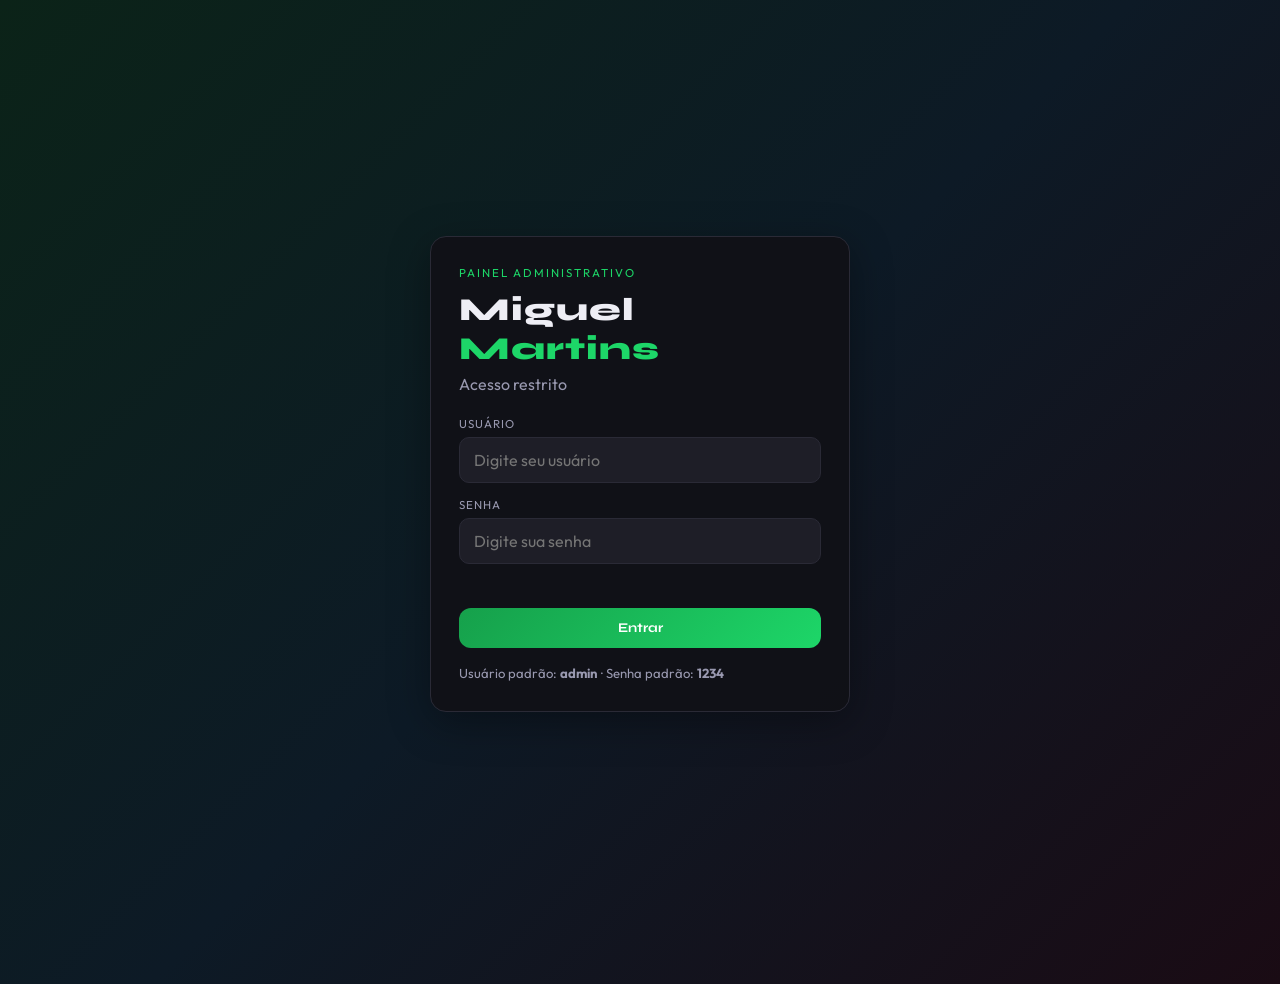
==== admin.html @ 531ca782 "01" ====
<!DOCTYPE html>
<html lang="pt-BR">
<head>
  <meta charset="UTF-8">
  <meta name="viewport" content="width=device-width, initial-scale=1.0">
  <title>Painel Admin | Miguel Martins</title>
  <link href="https://fonts.googleapis.com/css2?family=Syne:wght@400;600;700;800&family=Outfit:wght@300;400;500;600;700&display=swap" rel="stylesheet">
  <link rel="stylesheet" href="admin.css">
</head>
<body class="admin-body">
  <header class="admin-header">
    <div>
      <div class="eyebrow">Painel administrativo</div>
      <h1 class="admin-title">Miguel <span>Martins</span></h1>
    </div>
    <button id="logout-btn" class="btn-admin btn-danger">Sair</button>
  </header>

  <main class="admin-wrap">
    <section class="admin-card">
      <h2>Atalhos</h2>
      <div class="admin-grid">
        <a class="admin-link" href="index.html">Abrir orçamento</a>
        <a class="admin-link" href="historico.html">Abrir histórico</a>
      </div>
    </section>

    <section class="admin-card">
      <h2>Alterar login</h2>
      <div class="fg">
        <label class="lbl">Novo usuário</label>
        <input type="text" id="new-user" placeholder="Novo usuário">
      </div>
      <div class="fg">
        <label class="lbl">Nova senha</label>
        <input type="password" id="new-pass" placeholder="Nova senha">
      </div>
      <button id="save-login" class="btn-admin btn-main">Salvar novo login</button>
      <p id="save-msg" class="login-msg ok"></p>
    </section>

    <section class="admin-card">
      <h2>Resumo</h2>
      <div id="stats" class="stats-box"></div>
    </section>
  </main>

  <script src="admin.js"></script>
</body>
</html>
---- admin.css ----
:root{
  --g1:#16a04b;--g2:#0e7a38;--g3:#1dd668;
  --r1:#9b1c35;--r3:#ff4466;
  --bg:#0b0b0f;--bg2:#111116;--bg3:#18181f;--bg4:#1e1e27;
  --brd:#2a2a36;
  --tx:#eeeef5;--tx2:#9999b0;
  --rad:16px;
}
*{box-sizing:border-box;margin:0;padding:0}
body{
  font-family:'Outfit',sans-serif;
  background:linear-gradient(135deg,#0b2318 0%,#0d1a26 50%,#1a0b14 100%);
  color:var(--tx);
  min-height:100vh;
}
.admin-body{padding:24px 14px 60px}
.login-wrap{
  min-height:100vh;
  display:grid;
  place-items:center;
}
.login-card,.admin-card{
  background:rgba(17,17,22,.92);
  border:1px solid var(--brd);
  border-radius:var(--rad);
  box-shadow:0 10px 40px rgba(0,0,0,.35);
}
.login-card{
  width:min(420px,100%);
  padding:28px;
}
.eyebrow{
  font-size:.72rem;
  text-transform:uppercase;
  letter-spacing:2px;
  color:var(--g3);
  margin-bottom:10px;
}
.login-title,.admin-title{
  font-family:'Syne',sans-serif;
  font-weight:800;
  letter-spacing:1px;
}
.login-title{
  font-size:2rem;
}
.admin-title{
  font-size:1.8rem;
}
.login-title span,.admin-title span{
  color:var(--g3);
}
.login-sub{
  margin-top:6px;
  color:var(--tx2);
}
.login-form{
  margin-top:22px;
}
.fg{margin-bottom:14px}
.lbl{
  display:block;
  font-size:.72rem;
  text-transform:uppercase;
  letter-spacing:1px;
  color:var(--tx2);
  margin-bottom:6px;
}
input{
  width:100%;
  padding:12px 14px;
  border-radius:10px;
  border:1.5px solid var(--brd);
  background:var(--bg4);
  color:var(--tx);
  font:inherit;
}
input:focus{
  outline:none;
  border-color:var(--g1);
}
.btn-admin{
  border:none;
  border-radius:12px;
  padding:12px 16px;
  cursor:pointer;
  font-family:'Syne',sans-serif;
  font-weight:700;
}
.btn-main{
  width:100%;
  background:linear-gradient(135deg,var(--g1),var(--g3));
  color:#fff;
}
.btn-danger{
  background:rgba(155,28,53,.18);
  color:var(--r3);
  border:1px solid rgba(255,68,102,.2);
}
.login-msg{
  min-height:20px;
  color:var(--r3);
  font-size:.85rem;
  margin-bottom:10px;
}
.login-msg.ok{
  color:var(--g3);
}
.login-hint{
  margin-top:16px;
  color:var(--tx2);
  font-size:.82rem;
  line-height:1.5;
}
.admin-header{
  max-width:980px;
  margin:0 auto 20px;
  display:flex;
  justify-content:space-between;
  align-items:center;
  gap:12px;
}
.admin-wrap{
  max-width:980px;
  margin:0 auto;
  display:grid;
  gap:16px;
}
.admin-card{
  padding:20px;
}
.admin-card h2{
  font-family:'Syne',sans-serif;
  margin-bottom:16px;
  font-size:1.1rem;
}
.admin-grid{
  display:grid;
  grid-template-columns:repeat(auto-fit,minmax(220px,1fr));
  gap:12px;
}
.admin-link{
  display:flex;
  align-items:center;
  justify-content:center;
  min-height:56px;
  text-decoration:none;
  color:var(--tx);
  border:1px solid var(--brd);
  border-radius:12px;
  background:var(--bg4);
  font-weight:600;
}
.stats-box{
  display:grid;
  gap:12px;
}
.stat-line{
  display:flex;
  justify-content:space-between;
  gap:10px;
  padding:12px 0;
  border-bottom:1px solid var(--brd);
}
.stat-line:last-child{
  border-bottom:none;
}
@media(max-width:640px){
  .admin-header{
    flex-direction:column;
    align-items:stretch;
  }
}
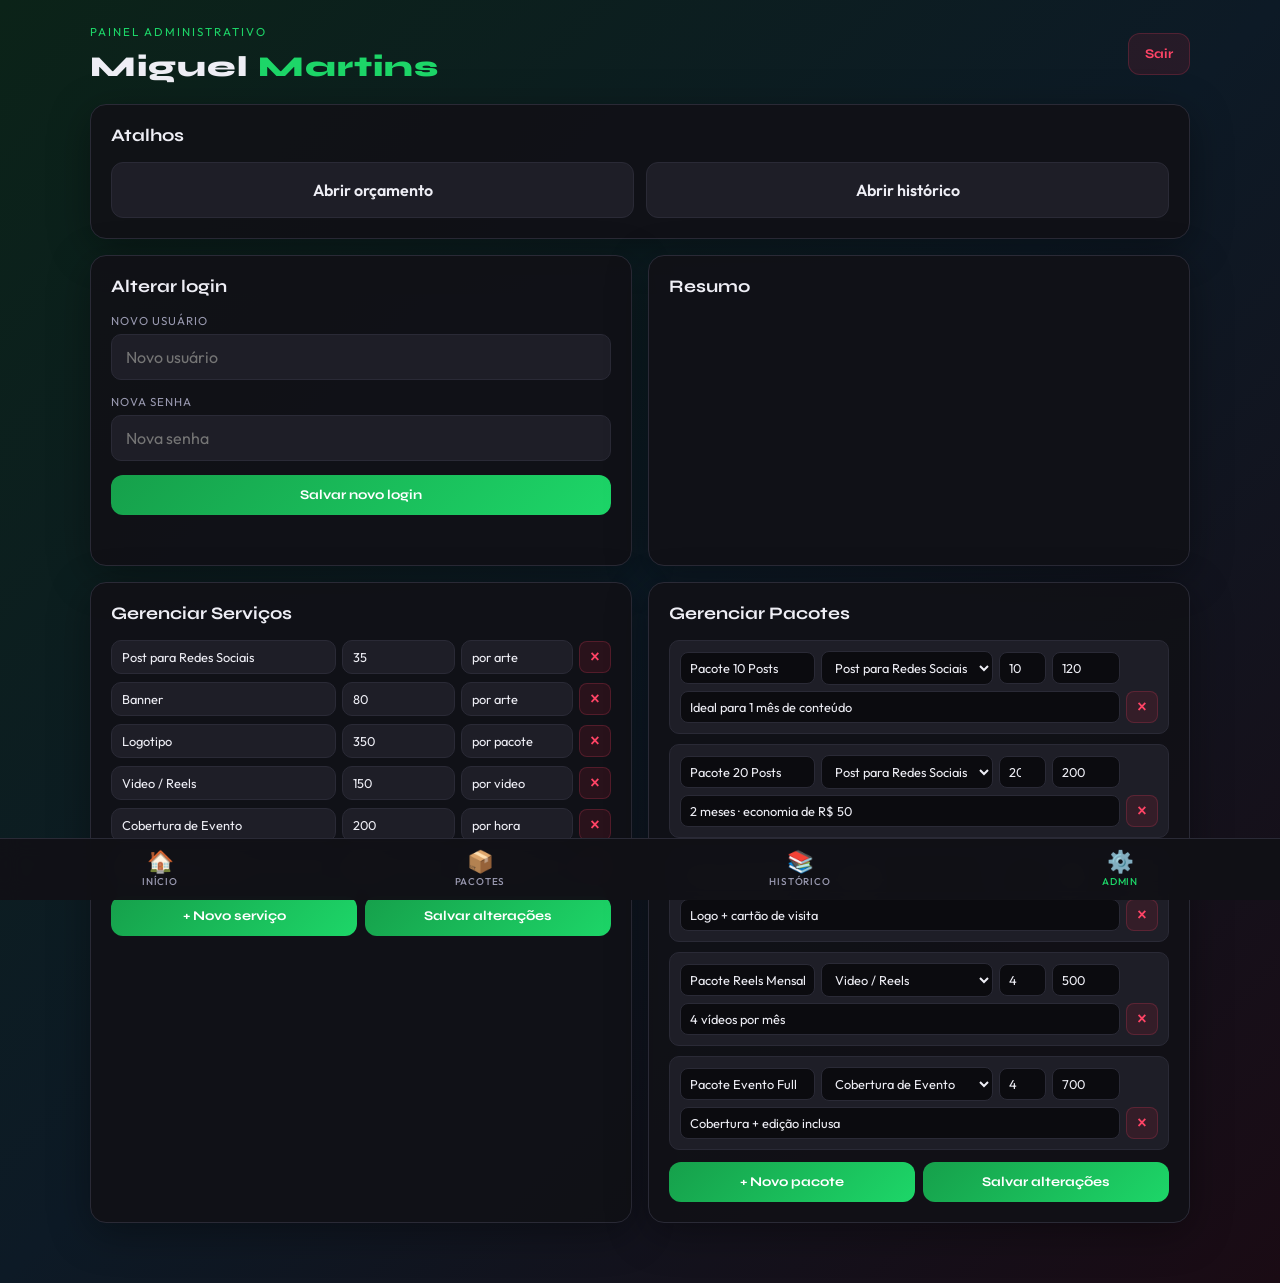
==== commit 77b48e3c: "AJUSTE 01" ====
--- a/admin.html
+++ b/admin.html
@@ -43,8 +43,52 @@
       <h2>Resumo</h2>
       <div id="stats" class="stats-box"></div>
     </section>
+
+    <section class="admin-card">
+      <h2>Gerenciar Serviços</h2>
+      <div id="admin-servicos-lista" style="display:grid;gap:8px;margin-bottom:12px"></div>
+      <div style="display:grid;grid-template-columns:1fr 1fr;gap:8px">
+        <button class="btn-admin btn-main" onclick="novoServico()">+ Novo serviço</button>
+        <button class="btn-admin btn-main" onclick="salvarAdminServicos()">Salvar alterações</button>
+      </div>
+      <p id="srv-msg" class="login-msg ok" style="margin-top:8px"></p>
+    </section>
+
+    <section class="admin-card">
+      <h2>Gerenciar Pacotes</h2>
+      <div id="admin-pacotes-lista" style="display:grid;gap:10px;margin-bottom:12px"></div>
+      <div style="display:grid;grid-template-columns:1fr 1fr;gap:8px">
+        <button class="btn-admin btn-main" onclick="novoPacote()">+ Novo pacote</button>
+        <button class="btn-admin btn-main" onclick="salvarAdminPacotes()">Salvar alterações</button>
+      </div>
+    </section>
   </main>
 
+  <script src="app.js"></script>
   <script src="admin.js"></script>
+  
+
+
+
+
+
+<nav class="bottom-nav">
+  <a class="bn-item " href="index.html">
+    <span class="bn-icon">🏠</span>
+    <span class="bn-lbl">Início</span>
+  </a>
+  <a class="bn-item " href="pacotes.html">
+    <span class="bn-icon">📦</span>
+    <span class="bn-lbl">Pacotes</span>
+  </a>
+  <a class="bn-item " href="historico.html">
+    <span class="bn-icon">📚</span>
+    <span class="bn-lbl">Histórico</span>
+  </a>
+  <a class="bn-item ativo" href="admin.html">
+    <span class="bn-icon">⚙️</span>
+    <span class="bn-lbl">Admin</span>
+  </a>
+</nav>
 </body>
-</html>
+</html>
--- a/admin.css
+++ b/admin.css
@@ -113,7 +113,7 @@
   line-height:1.5;
 }
 .admin-header{
-  max-width:980px;
+  max-width:1100px;
   margin:0 auto 20px;
   display:flex;
   justify-content:space-between;
@@ -121,10 +121,18 @@
   gap:12px;
 }
 .admin-wrap{
-  max-width:980px;
+  max-width:1100px;
   margin:0 auto;
   display:grid;
   gap:16px;
+}
+@media(min-width:760px){
+  .admin-wrap{
+    grid-template-columns:1fr 1fr;
+  }
+  .admin-wrap > .admin-card:first-child{
+    grid-column:1/-1;
+  }
 }
 .admin-card{
   padding:20px;
@@ -171,3 +179,106 @@
     align-items:stretch;
   }
 }
+/* ======= MENU INFERIOR ======= */
+.bottom-nav {
+  position: fixed;
+  bottom: 0; left: 0; right: 0;
+  height: 62px;
+  background: rgba(17,17,22,.97);
+  border-top: 1px solid var(--brd);
+  display: flex;
+  align-items: stretch;
+  z-index: 999;
+  backdrop-filter: blur(10px);
+  -webkit-backdrop-filter: blur(10px);
+}
+
+.bn-item {
+  flex: 1;
+  display: flex;
+  flex-direction: column;
+  align-items: center;
+  justify-content: center;
+  gap: 3px;
+  text-decoration: none;
+  color: var(--tx2);
+  transition: color .18s;
+}
+
+.bn-item:hover,
+.bn-item.ativo {
+  color: var(--g3);
+}
+
+.bn-icon { font-size: 1.35rem; line-height: 1; }
+
+.bn-lbl {
+  font-family: 'Outfit', sans-serif;
+  font-size: .62rem;
+  letter-spacing: .8px;
+  text-transform: uppercase;
+  font-weight: 500;
+}
+/* ── Admin serviços ── */
+.srv-admin-row {
+  display: grid;
+  grid-template-columns: 2fr 1fr 1fr auto;
+  gap: 6px;
+  align-items: center;
+}
+.srv-admin-row input {
+  padding: 8px 10px;
+  font-size: .8rem;
+}
+.srv-admin-del {
+  background: rgba(155,28,53,.18);
+  color: var(--r3);
+  border: 1px solid rgba(255,68,102,.2);
+  border-radius: 8px;
+  width: 32px;
+  height: 32px;
+  cursor: pointer;
+  font-size: 1rem;
+  font-weight: bold;
+}
+.srv-admin-del:hover { background: rgba(155,28,53,.4); }
+
+/* ── Admin pacotes ── */
+.pacote-admin-row {
+  display: grid;
+  grid-template-columns: 2fr 1.5fr 0.7fr 1fr auto;
+  gap: 6px;
+  align-items: center;
+  background: var(--bg4);
+  padding: 10px;
+  border-radius: 10px;
+  border: 1px solid var(--brd);
+}
+.pacote-admin-row input,
+.pacote-admin-row select {
+  padding: 7px 9px;
+  font-size: .8rem;
+  border-radius: 8px;
+  border: 1.5px solid var(--brd);
+  background: var(--bg);
+  color: var(--tx);
+  font-family: 'Outfit', sans-serif;
+}
+.pacote-admin-row input:focus,
+.pacote-admin-row select:focus { outline: none; border-color: var(--g1); }
+.pac-desc { grid-column: 1 / -2; }
+
+/* ── Botões dup/editar no histórico ── */
+.btn-dup, .btn-edit {
+  padding: 5px 10px;
+  font-size: .75rem;
+  font-weight: 600;
+  border-radius: 7px;
+  cursor: pointer;
+  border: 1px solid;
+  transition: all .15s;
+}
+.btn-dup { background: rgba(26,74,122,.18); border-color: rgba(80,150,255,.3); color: #6aaeff; }
+.btn-dup:hover { background: rgba(26,74,122,.35); }
+.btn-edit { background: rgba(255,180,0,.1); border-color: rgba(255,180,0,.3); color: #ffb400; }
+.btn-edit:hover { background: rgba(255,180,0,.22); }
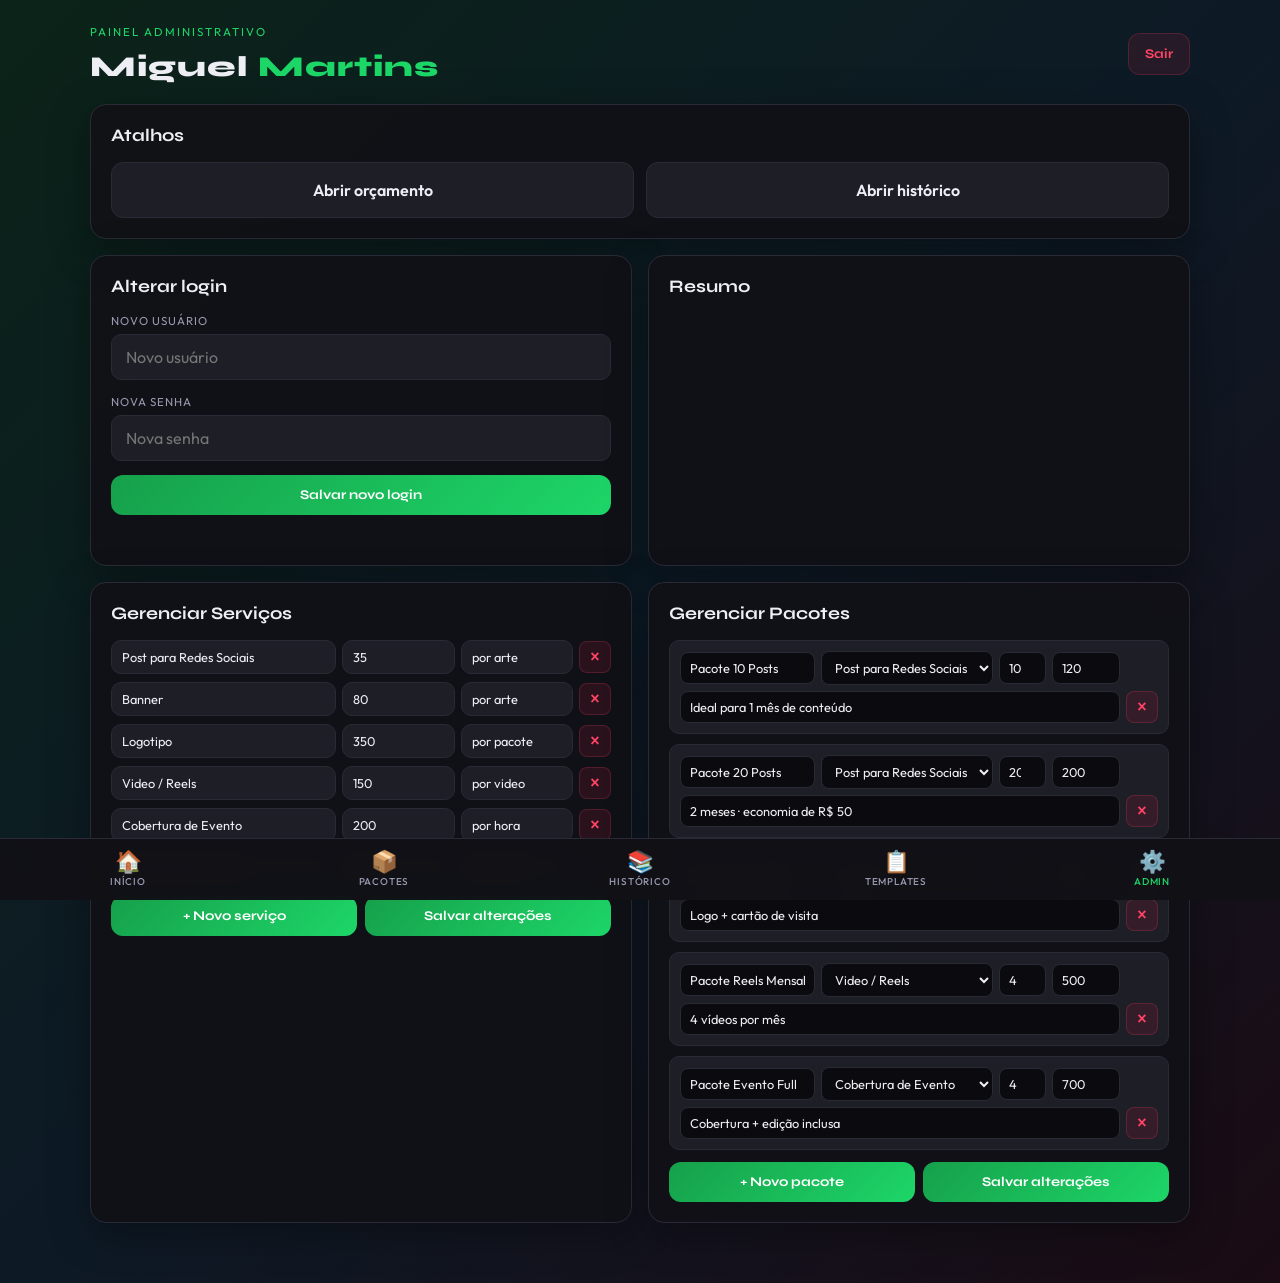
==== commit af8f1970: "00" ====
--- a/admin.html
+++ b/admin.html
@@ -85,6 +85,10 @@
     <span class="bn-icon">📚</span>
     <span class="bn-lbl">Histórico</span>
   </a>
+    <a class="bn-item" href="templates.html">
+    <span class="bn-icon">📋</span>
+    <span class="bn-lbl">Templates</span>
+  </a>
   <a class="bn-item ativo" href="admin.html">
     <span class="bn-icon">⚙️</span>
     <span class="bn-lbl">Admin</span>
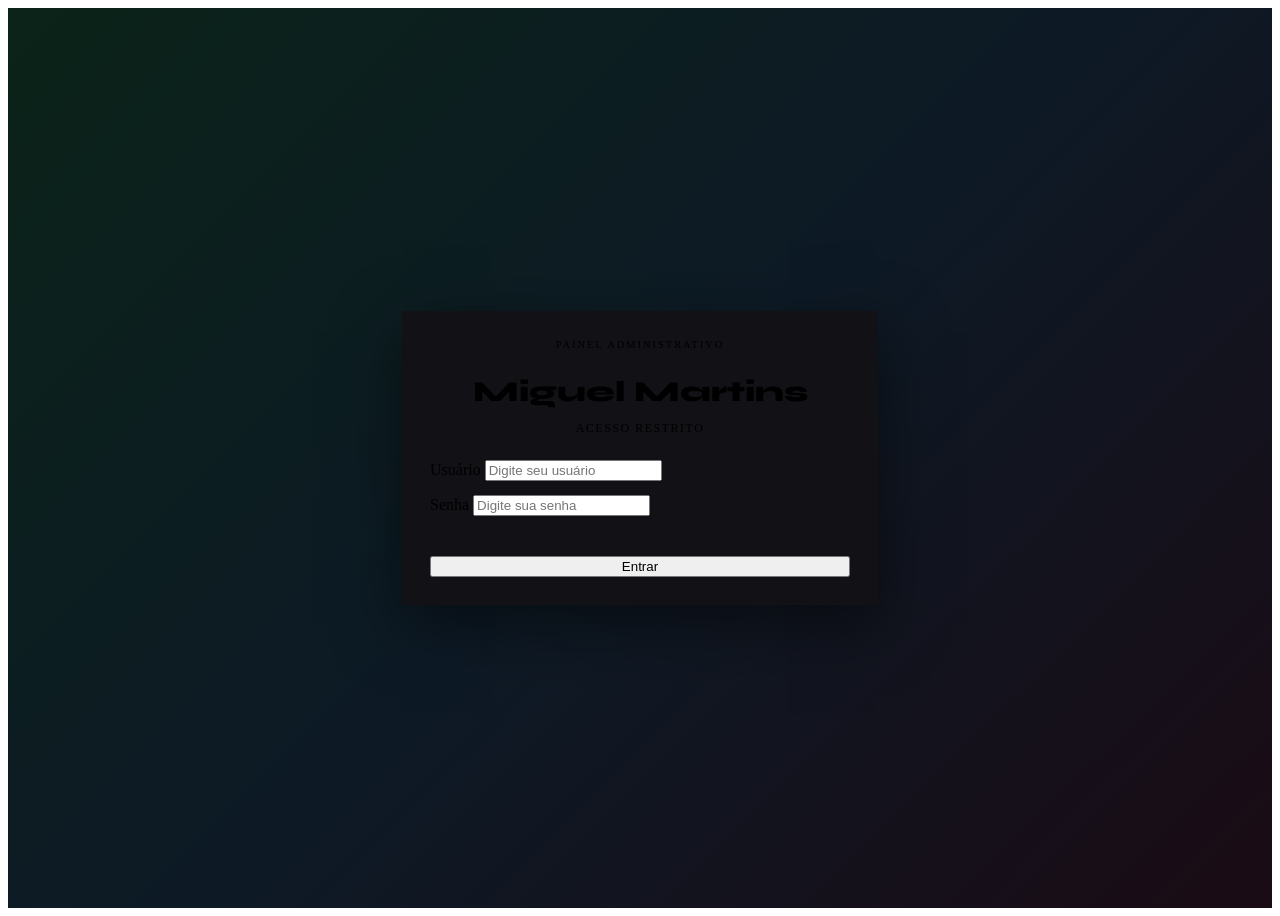
==== commit 8ff3fc86: "00" ====
--- a/admin.html
+++ b/admin.html
@@ -3,96 +3,510 @@
 <head>
   <meta charset="UTF-8">
   <meta name="viewport" content="width=device-width, initial-scale=1.0">
-  <title>Painel Admin | Miguel Martins</title>
+  <link rel="manifest" href="manifest.json">
+  <meta name="theme-color" content="#0b0b0f">
+  <title>Painel | Miguel Martins</title>
   <link href="https://fonts.googleapis.com/css2?family=Syne:wght@400;600;700;800&family=Outfit:wght@300;400;500;600;700&display=swap" rel="stylesheet">
   <link rel="stylesheet" href="admin.css">
+  <script src="config.js"></script>
+  <script>if (!sessaoValida()) { window.location.href = "login.html"; }</script>
 </head>
-<body class="admin-body">
-  <header class="admin-header">
-    <div>
-      <div class="eyebrow">Painel administrativo</div>
-      <h1 class="admin-title">Miguel <span>Martins</span></h1>
-    </div>
-    <button id="logout-btn" class="btn-admin btn-danger">Sair</button>
-  </header>
-
-  <main class="admin-wrap">
-    <section class="admin-card">
-      <h2>Atalhos</h2>
-      <div class="admin-grid">
-        <a class="admin-link" href="index.html">Abrir orçamento</a>
-        <a class="admin-link" href="historico.html">Abrir histórico</a>
-      </div>
-    </section>
-
-    <section class="admin-card">
-      <h2>Alterar login</h2>
+<body>
+
+<!-- ── COVER ── -->
+<div class="profile-cover">
+  <div class="cover-pattern"></div>
+  <button class="cover-logout" id="logout-btn">Sair →</button>
+</div>
+
+<!-- ── AVATAR + NOME ── -->
+<div class="avatar-zone">
+  <div class="avatar-ring" onclick="trocarAvatarAdmin()" title="Clique para trocar foto">
+    <div class="avatar-inner" id="admin-avatar-inner">
+      <span class="avatar-initials" id="admin-initials">MM</span>
+    </div>
+    <div class="avatar-edit-btn">✎</div>
+  </div>
+  <div class="profile-name-row">
+    <div class="profile-name" id="admin-profile-name">Miguel <em>Martins</em></div>
+    <div class="profile-handle" id="admin-profile-handle">Designer · Videomaker</div>
+    <span class="profile-badge" id="admin-profile-badge">Pessoa Física</span>
+  </div>
+</div>
+
+<!-- ── STATS ── -->
+<div class="stats-strip">
+  <div class="stat-col" onclick="window.location.href='historico.html'">
+    <div class="stat-val" id="stat-total">0</div>
+    <div class="stat-lbl">Propostas</div>
+  </div>
+  <div class="stat-col" onclick="window.location.href='historico.html'">
+    <div class="stat-val" id="stat-receita">R$0</div>
+    <div class="stat-lbl">Gerado</div>
+  </div>
+  <div class="stat-col" onclick="window.location.href='historico.html'">
+    <div class="stat-val" id="stat-taxa">—</div>
+    <div class="stat-lbl">Fechamento</div>
+  </div>
+  <div class="stat-col" onclick="window.location.href='historico.html'">
+    <div class="stat-val" id="stat-ticket">R$0</div>
+    <div class="stat-lbl">Ticket médio</div>
+  </div>
+</div>
+
+<!-- ── ABAS ── -->
+<div class="profile-tabs">
+  <button class="tab-btn ativo" data-tab="perfil"><span class="tab-ico">👤</span> Perfil</button>
+  <button class="tab-btn" data-tab="servicos"><span class="tab-ico">🛠</span> Serviços</button>
+  <button class="tab-btn" data-tab="pacotes"><span class="tab-ico">📦</span> Pacotes</button>
+  <button class="tab-btn" data-tab="conta"><span class="tab-ico">⚙️</span> Conta</button>
+</div>
+
+<!-- ═══════════════════════════════════════════ -->
+<!-- ABA: PERFIL                                -->
+<!-- ═══════════════════════════════════════════ -->
+<div class="tab-panel ativo" id="tab-perfil">
+
+  <!-- Seletor de perfis estilo Stories -->
+  <div class="pcard">
+    <div class="pcard-head">👥 Meus perfis</div>
+    <div class="pcard-body">
+      <div class="perfis-mini" id="perfis-mini-lista"></div>
+    </div>
+  </div>
+
+  <!-- Form de edição do perfil ativo -->
+  <div class="pcard" id="perfil-form-card">
+    <div class="pcard-head">
+      <span>✏️ Editando: <span id="perfil-form-titulo">—</span></span>
+    </div>
+    <div class="pcard-body" id="perfil-form">
+      <input type="hidden" id="pf-id">
+
+      <!-- Tipo PF / PJ -->
+      <div class="fg">
+        <label class="lbl">Tipo de cadastro</label>
+        <div class="tipo-toggle">
+          <label><input type="radio" name="pf-tipo-radio" value="pf" checked><span>Pessoa Física</span></label>
+          <label><input type="radio" name="pf-tipo-radio" value="pj"><span>Pessoa Jurídica</span></label>
+        </div>
+        <input type="hidden" id="pf-tipo" value="pf">
+      </div>
+
+      <!-- Nome PF -->
+      <div id="campo-pf">
+        <div class="fg">
+          <label class="lbl">Nome completo</label>
+          <input type="text" id="pf-nome" placeholder="Seu nome">
+        </div>
+      </div>
+      <!-- Nome PJ -->
+      <div id="campo-pj" style="display:none">
+        <div class="fg">
+          <label class="lbl">Nome da empresa</label>
+          <input type="text" id="pf-nome-empresa" placeholder="Razão social ou fantasia">
+        </div>
+      </div>
+
+      <!-- Documento PF -->
+      <div id="campo-documento">
+        <div class="fg">
+          <label class="lbl">CPF</label>
+          <input type="text" id="pf-cpf" placeholder="000.000.000-00">
+        </div>
+      </div>
+      <!-- Documento PJ -->
+      <div id="campo-pj-doc" style="display:none">
+        <div class="fg">
+          <label class="lbl">CNPJ</label>
+          <input type="text" id="pf-cnpj" placeholder="00.000.000/0001-00">
+        </div>
+      </div>
+
+      <!-- Contato -->
+      <div class="secao-sep">Contato</div>
+      <div class="g2">
+        <div class="fg">
+          <label class="lbl">WhatsApp</label>
+          <input type="tel" id="pf-whatsapp" placeholder="(63) 99999-9999">
+        </div>
+        <div class="fg">
+          <label class="lbl">Telefone</label>
+          <input type="tel" id="pf-telefone" placeholder="(63) 3333-3333">
+        </div>
+      </div>
+      <div class="fg">
+        <label class="lbl">E-mail</label>
+        <input type="email" id="pf-email" placeholder="seuemail@email.com">
+      </div>
+      <div class="fg">
+        <label class="lbl">Endereço (opcional)</label>
+        <input type="text" id="pf-endereco" placeholder="Cidade - Estado">
+      </div>
+
+      <!-- PIX -->
+      <div class="secao-sep">Chave PIX</div>
+      <div class="g2">
+        <div class="fg">
+          <label class="lbl">Tipo</label>
+          <select id="pf-pix-tipo">
+            <option value="cpf">CPF</option>
+            <option value="cnpj">CNPJ</option>
+            <option value="email">E-mail</option>
+            <option value="telefone">Telefone</option>
+            <option value="aleatoria">Aleatória</option>
+          </select>
+        </div>
+        <div class="fg">
+          <label class="lbl">Chave</label>
+          <input type="text" id="pf-pix-chave" placeholder="sua@chave.pix">
+        </div>
+      </div>
+
+      <!-- Logo & Assinatura -->
+      <div class="secao-sep">Logo &amp; Assinatura</div>
+      <div class="g2">
+        <div class="fg">
+          <label class="lbl">Logo</label>
+          <div class="img-area" id="logo-preview"><span class="img-placeholder">Nenhuma imagem</span></div>
+          <div class="img-btns">
+            <button class="btn-img" onclick="uploadImagem('logo','logo-preview','Logo')">Carregar</button>
+          </div>
+        </div>
+        <div class="fg">
+          <label class="lbl">Assinatura</label>
+          <div class="img-area" id="assinatura-preview"><span class="img-placeholder">Nenhuma imagem</span></div>
+          <div class="img-btns">
+            <button class="btn-img" onclick="uploadImagem('assinatura','assinatura-preview','Assinatura')">Carregar</button>
+            <button class="btn-img" onclick="abrirCanvasAssinatura()">Desenhar</button>
+          </div>
+        </div>
+      </div>
+
+      <!-- Cor do perfil -->
+      <div class="fg">
+        <label class="lbl">Cor de identificação</label>
+        <input type="color" id="pf-cor" value="#16a04b" style="width:60px;height:36px;padding:3px 6px">
+      </div>
+
+      <!-- Visibilidade no PDF — usando toggle CSS-only -->
+      <div class="secao-sep">O que aparece no PDF</div>
+      <div>
+        <div class="toggle-row">
+          <span class="toggle-label">Mostrar CPF / CNPJ</span>
+          <label class="toggle-switch">
+            <input type="checkbox" id="pf-vis-doc" checked>
+            <span class="toggle-track"></span>
+            <span class="toggle-thumb"></span>
+          </label>
+        </div>
+        <div class="toggle-row">
+          <span class="toggle-label">Mostrar chave PIX</span>
+          <label class="toggle-switch">
+            <input type="checkbox" id="pf-vis-pix" checked>
+            <span class="toggle-track"></span>
+            <span class="toggle-thumb"></span>
+          </label>
+        </div>
+        <div class="toggle-row">
+          <span class="toggle-label">Mostrar e-mail</span>
+          <label class="toggle-switch">
+            <input type="checkbox" id="pf-vis-email" checked>
+            <span class="toggle-track"></span>
+            <span class="toggle-thumb"></span>
+          </label>
+        </div>
+        <div class="toggle-row">
+          <span class="toggle-label">Mostrar telefone</span>
+          <label class="toggle-switch">
+            <input type="checkbox" id="pf-vis-tel" checked>
+            <span class="toggle-track"></span>
+            <span class="toggle-thumb"></span>
+          </label>
+        </div>
+        <div class="toggle-row">
+          <span class="toggle-label">Mostrar endereço</span>
+          <label class="toggle-switch">
+            <input type="checkbox" id="pf-vis-end">
+            <span class="toggle-track"></span>
+            <span class="toggle-thumb"></span>
+          </label>
+        </div>
+      </div>
+
+      <div style="margin-top:16px">
+        <button class="btn-main" onclick="salvarFormPerfil()">💾 Salvar perfil</button>
+        <button class="btn-danger-soft" id="btn-apagar-perfil">Apagar este perfil</button>
+      </div>
+    </div>
+  </div>
+
+</div><!-- /tab-perfil -->
+
+<!-- ═══════════════════════════════════════════ -->
+<!-- ABA: SERVIÇOS                              -->
+<!-- ═══════════════════════════════════════════ -->
+<div class="tab-panel" id="tab-servicos">
+  <div class="pcard">
+    <div class="pcard-head">🛠 Catálogo de serviços</div>
+    <div class="pcard-body">
+      <div id="admin-servicos-lista"></div>
+      <div class="admin-row-actions">
+        <button class="btn-admin-action" onclick="novoServico()">+ Novo serviço</button>
+        <button class="btn-admin-action primary" onclick="salvarAdminServicos()">✓ Salvar</button>
+      </div>
+      <p id="srv-msg" class="status-msg ok"></p>
+    </div>
+  </div>
+</div>
+
+<!-- ═══════════════════════════════════════════ -->
+<!-- ABA: PACOTES                               -->
+<!-- ═══════════════════════════════════════════ -->
+<div class="tab-panel" id="tab-pacotes">
+  <div class="pcard">
+    <div class="pcard-head">📦 Pacotes inteligentes</div>
+    <div class="pcard-body">
+      <div id="admin-pacotes-lista"></div>
+      <div class="admin-row-actions">
+        <button class="btn-admin-action" onclick="novoPacote()">+ Novo pacote</button>
+        <button class="btn-admin-action primary" onclick="salvarAdminPacotes()">✓ Salvar</button>
+      </div>
+    </div>
+  </div>
+</div>
+
+<!-- ═══════════════════════════════════════════ -->
+<!-- ABA: CONTA                                 -->
+<!-- ═══════════════════════════════════════════ -->
+<div class="tab-panel" id="tab-conta">
+
+  <!-- Atalhos -->
+  <div class="pcard">
+    <div class="pcard-head">⚡ Atalhos rápidos</div>
+    <div class="pcard-body">
+      <div class="quick-links">
+        <a class="quick-link" href="index.html"><span class="ql-ico">📝</span>Novo orçamento</a>
+        <a class="quick-link" href="historico.html"><span class="ql-ico">📚</span>Histórico</a>
+        <a class="quick-link" href="pacotes.html"><span class="ql-ico">📦</span>Ver pacotes</a>
+        <a class="quick-link" href="templates.html"><span class="ql-ico">📋</span>Templates</a>
+      </div>
+    </div>
+  </div>
+
+  <!-- Backup / Restauração -->
+  <div class="pcard">
+    <div class="pcard-head">💾 Backup &amp; Restauração</div>
+    <div class="pcard-body">
+      <p style="font-size:.8rem;color:var(--tx3);margin-bottom:12px;line-height:1.5">
+        Exporte um arquivo JSON com todos os seus dados (perfis, histórico, serviços, pacotes).
+        Guarde em local seguro para restaurar em outro dispositivo.
+      </p>
+      <div class="data-actions">
+        <button class="btn-data" onclick="exportarBackup()">📤 Exportar backup</button>
+        <button class="btn-data" onclick="importarBackup()">📥 Importar backup</button>
+      </div>
+
+      <!-- Storage bar -->
+      <div class="storage-bar-wrap">
+        <div class="storage-bar-label">
+          <span id="storage-used">Calculando...</span>
+          <span id="storage-pct">—</span>
+        </div>
+        <div class="storage-bar-track">
+          <div class="storage-bar-fill" id="storage-fill" style="width:0%"></div>
+        </div>
+      </div>
+
+      <div class="data-actions" style="margin-top:8px">
+        <button class="btn-data danger" onclick="limparHistoricoAdmin()">🗑 Limpar histórico</button>
+      </div>
+    </div>
+  </div>
+
+  <!-- Alterar login -->
+  <div class="pcard">
+    <div class="pcard-head">🔐 Alterar acesso</div>
+    <div class="pcard-body">
       <div class="fg">
         <label class="lbl">Novo usuário</label>
-        <input type="text" id="new-user" placeholder="Novo usuário">
+        <input type="text" id="new-user" placeholder="Novo usuário" autocomplete="off">
       </div>
       <div class="fg">
         <label class="lbl">Nova senha</label>
-        <input type="password" id="new-pass" placeholder="Nova senha">
-      </div>
-      <button id="save-login" class="btn-admin btn-main">Salvar novo login</button>
-      <p id="save-msg" class="login-msg ok"></p>
-    </section>
-
-    <section class="admin-card">
-      <h2>Resumo</h2>
-      <div id="stats" class="stats-box"></div>
-    </section>
-
-    <section class="admin-card">
-      <h2>Gerenciar Serviços</h2>
-      <div id="admin-servicos-lista" style="display:grid;gap:8px;margin-bottom:12px"></div>
-      <div style="display:grid;grid-template-columns:1fr 1fr;gap:8px">
-        <button class="btn-admin btn-main" onclick="novoServico()">+ Novo serviço</button>
-        <button class="btn-admin btn-main" onclick="salvarAdminServicos()">Salvar alterações</button>
-      </div>
-      <p id="srv-msg" class="login-msg ok" style="margin-top:8px"></p>
-    </section>
-
-    <section class="admin-card">
-      <h2>Gerenciar Pacotes</h2>
-      <div id="admin-pacotes-lista" style="display:grid;gap:10px;margin-bottom:12px"></div>
-      <div style="display:grid;grid-template-columns:1fr 1fr;gap:8px">
-        <button class="btn-admin btn-main" onclick="novoPacote()">+ Novo pacote</button>
-        <button class="btn-admin btn-main" onclick="salvarAdminPacotes()">Salvar alterações</button>
-      </div>
-    </section>
-  </main>
-
-  <script src="app.js"></script>
-  <script src="admin.js"></script>
-  
-
-
-
-
-
+        <input type="password" id="new-pass" placeholder="Nova senha" autocomplete="new-password">
+      </div>
+      <button id="save-login" class="btn-main">Salvar novo acesso</button>
+      <p id="save-msg" class="status-msg ok"></p>
+    </div>
+  </div>
+
+</div><!-- /tab-conta -->
+
+<!-- MODAL: Assinatura -->
+<div class="modal-overlay" id="modal-assinatura">
+  <div class="modal-box">
+    <div class="modal-head">
+      <span>Desenhar assinatura</span>
+      <button onclick="fecharModalAssinatura()">×</button>
+    </div>
+    <div class="modal-body">
+      <p style="font-size:.75rem;color:var(--tx3);margin-bottom:8px">Use o dedo ou mouse para assinar:</p>
+      <canvas id="canvas-assinatura" width="390" height="160"></canvas>
+      <div class="modal-actions">
+        <button onclick="limparCanvas()">Limpar</button>
+        <button onclick="fecharModalAssinatura()">Cancelar</button>
+        <button class="btn-ok" onclick="salvarCanvasAssinatura()">Salvar</button>
+      </div>
+    </div>
+  </div>
+</div>
+
+<div class="toast" id="toast-msg"></div>
+
+<!-- ── NAV (mobile: bottom bar / desktop: sidebar) ── -->
 <nav class="bottom-nav">
-  <a class="bn-item " href="index.html">
-    <span class="bn-icon">🏠</span>
-    <span class="bn-lbl">Início</span>
-  </a>
-  <a class="bn-item " href="pacotes.html">
-    <span class="bn-icon">📦</span>
-    <span class="bn-lbl">Pacotes</span>
-  </a>
-  <a class="bn-item " href="historico.html">
-    <span class="bn-icon">📚</span>
-    <span class="bn-lbl">Histórico</span>
-  </a>
-    <a class="bn-item" href="templates.html">
-    <span class="bn-icon">📋</span>
-    <span class="bn-lbl">Templates</span>
-  </a>
-  <a class="bn-item ativo" href="admin.html">
-    <span class="bn-icon">⚙️</span>
-    <span class="bn-lbl">Admin</span>
-  </a>
+  <a class="bn-item" href="index.html"><span class="bn-icon">🏠</span><span class="bn-lbl">Início</span></a>
+  <a class="bn-item" href="pacotes.html"><span class="bn-icon">📦</span><span class="bn-lbl">Pacotes</span></a>
+  <a class="bn-item" href="historico.html"><span class="bn-icon">📚</span><span class="bn-lbl">Histórico</span></a>
+  <a class="bn-item" href="templates.html"><span class="bn-icon">📋</span><span class="bn-lbl">Templates</span></a>
+  <a class="bn-item ativo" href="admin.html"><span class="bn-icon">👤</span><span class="bn-lbl">Painel</span></a>
 </nav>
+
+<script src="perfis.js"></script>
+<script src="app.js"></script>
+<script src="admin.js"></script>
+<script>
+/* ── ABAS ── */
+document.querySelectorAll('.tab-btn').forEach(btn => {
+  btn.addEventListener('click', () => {
+    document.querySelectorAll('.tab-btn').forEach(b => b.classList.remove('ativo'));
+    document.querySelectorAll('.tab-panel').forEach(p => p.classList.remove('ativo'));
+    btn.classList.add('ativo');
+    document.getElementById('tab-' + btn.dataset.tab).classList.add('ativo');
+  });
+});
+
+/* ── SYNC TIPO RADIO ── */
+function syncTipoRadio(tipo) {
+  document.querySelectorAll('input[name="pf-tipo-radio"]').forEach(r => { r.checked = r.value === tipo; });
+  const show = (id, v) => { const el = document.getElementById(id); if (el) el.style.display = v; };
+  show('campo-pj',       tipo === 'pj' ? 'block' : 'none');
+  show('campo-pf',       tipo === 'pf' ? 'block' : 'none');
+  show('campo-documento',tipo === 'pf' ? 'block' : 'none');
+  show('campo-pj-doc',   tipo === 'pj' ? 'block' : 'none');
+}
+document.querySelectorAll('input[name="pf-tipo-radio"]').forEach(r => {
+  r.addEventListener('change', () => {
+    document.getElementById('pf-tipo').value = r.value;
+    syncTipoRadio(r.value);
+  });
+});
+window.toggleTipoCampos = function(tipo) {
+  document.getElementById('pf-tipo').value = tipo;
+  syncTipoRadio(tipo);
+};
+
+/* ── OVERRIDE abrirEdicaoPerfil: sync tipo depois de popular form ── */
+/* SOLUÇÃO SEM OVERRIDE FRÁGIL: escuta evento customizado que perfis.js dispara */
+document.addEventListener('perfilCarregado', function(e) {
+  if (e.detail && e.detail.tipo) syncTipoRadio(e.detail.tipo);
+});
+
+/* ── OVERRIDE renderListaPerfis → mini stories ──
+   Feito de forma segura: apenas re-define a função depois que perfis.js já carregou
+   (este script está após o <script src="perfis.js">) ── */
+window.renderListaPerfis = function() {
+  const wrap = document.getElementById('perfis-mini-lista');
+  if (!wrap) return;
+  const perfis = getPerfis();
+  const ativoId = getPerfilAtivo()?.id;
+  wrap.innerHTML = perfis.map(p => {
+    const isAtivo = p.id === ativoId;
+    const nome = p.tipo === 'pj' ? (p.nomeEmpresa || p.nome) : p.nome;
+    const iniciais = nome.split(' ').slice(0,2).map(w => w[0]?.toUpperCase()).join('');
+    const avatarContent = p.logo
+      ? `<img src="${p.logo}" style="width:100%;height:100%;object-fit:cover">`
+      : `<span style="color:${p.cor};font-weight:700">${iniciais || '?'}</span>`;
+    return `<div class="perfil-mini-item ${isAtivo ? 'ativo' : ''}" onclick="selecionarPerfilAdmin(${p.id})">
+      <div class="perfil-mini-avatar" style="background:${p.cor}22">${avatarContent}</div>
+      <div class="perfil-mini-nome">${esc(nome)}</div>
+    </div>`;
+  }).join('') + `<div class="btn-novo-perfil-mini" onclick="novoPerfil()">
+    <div class="perfil-mini-avatar">+</div>
+    <div class="perfil-mini-nome" style="color:var(--tx3)">Novo</div>
+  </div>`;
+};
+
+/* Wrapper de seleção que atualiza topo sem override do original */
+window.selecionarPerfilAdmin = function(id) {
+  selecionarPerfil(id);
+  atualizarTopoComPerfil();
+};
+
+/* ── ATUALIZAR TOPO COM DADOS DO PERFIL ATIVO ── */
+function atualizarTopoComPerfil() {
+  const p = getPerfilAtivo();
+  if (!p) return;
+  const nome = p.tipo === 'pj' ? (p.nomeEmpresa || p.nome) : p.nome;
+  const partes = nome.trim().split(' ');
+  const primeiro = partes[0] || '';
+  const resto    = partes.slice(1).join(' ');
+  const el = document.getElementById('admin-profile-name');
+  if (el) el.innerHTML = esc(primeiro) + (resto ? ` <em>${esc(resto)}</em>` : '');
+  const initEl = document.getElementById('admin-initials');
+  const ring   = document.querySelector('.avatar-ring .avatar-inner');
+  if (p.logo && ring) {
+    ring.innerHTML = `<img src="${p.logo}" style="width:100%;height:100%;object-fit:cover">`;
+  } else {
+    const ini = nome.split(' ').slice(0,2).map(w => w[0]?.toUpperCase()).join('');
+    if (initEl) { initEl.textContent = ini || 'MM'; initEl.style.color = p.cor || 'var(--g3)'; }
+    if (ring && !p.logo) { ring.innerHTML = `<span class="avatar-initials" id="admin-initials" style="color:${p.cor || 'var(--g3)'}">${ini || 'MM'}</span>`; }
+  }
+  const handleEl = document.getElementById('admin-profile-handle');
+  if (handleEl && p.email) handleEl.textContent = p.email;
+  const badgeEl = document.getElementById('admin-profile-badge');
+  if (badgeEl) badgeEl.textContent = p.tipo === 'pj' ? 'Pessoa Jurídica' : 'Pessoa Física';
+}
+
+/* ── TOAST ── */
+window.toast = function(msg, cor) {
+  const el = document.getElementById('toast-msg');
+  if (!el) return;
+  el.textContent = msg;
+  el.style.borderColor = cor || 'var(--brd)';
+  el.classList.add('on');
+  setTimeout(() => el.classList.remove('on'), 2400);
+};
+
+/* ── TROCAR AVATAR ──
+   Ativa aba perfil primeiro, depois abre upload ── */
+window.trocarAvatarAdmin = function() {
+  // Garante que a aba Perfil está ativa
+  document.querySelectorAll('.tab-btn').forEach(b => b.classList.remove('ativo'));
+  document.querySelectorAll('.tab-panel').forEach(p => p.classList.remove('ativo'));
+  document.querySelector('[data-tab="perfil"]').classList.add('ativo');
+  document.getElementById('tab-perfil').classList.add('ativo');
+  uploadImagem('logo', 'logo-preview', 'Logo');
+};
+
+/* ── salvarFormPerfil com atualização de topo segura ── */
+const _salvarOrigAdmin = window.salvarFormPerfil;
+window.salvarFormPerfil = function() {
+  _salvarOrigAdmin();
+  // Usa requestAnimationFrame para garantir que o DOM foi atualizado
+  requestAnimationFrame(() => {
+    atualizarTopoComPerfil();
+    renderStats();        // atualiza stats também
+    renderStorageBar();   // atualiza barra de storage
+  });
+};
+
+/* ── INIT ── */
+renderPerfisPage();
+atualizarTopoComPerfil();
+renderAdminServicos();
+renderAdminPacotes();
+</script>
 </body>
-</html>+</html>
--- a/admin.css
+++ b/admin.css
@@ -1,284 +1,283 @@
-:root{
-  --g1:#16a04b;--g2:#0e7a38;--g3:#1dd668;
-  --r1:#9b1c35;--r3:#ff4466;
-  --bg:#0b0b0f;--bg2:#111116;--bg3:#18181f;--bg4:#1e1e27;
-  --brd:#2a2a36;
-  --tx:#eeeef5;--tx2:#9999b0;
-  --rad:16px;
-}
-*{box-sizing:border-box;margin:0;padding:0}
-body{
-  font-family:'Outfit',sans-serif;
-  background:linear-gradient(135deg,#0b2318 0%,#0d1a26 50%,#1a0b14 100%);
-  color:var(--tx);
-  min-height:100vh;
-}
-.admin-body{padding:24px 14px 60px}
-.login-wrap{
-  min-height:100vh;
-  display:grid;
-  place-items:center;
-}
-.login-card,.admin-card{
-  background:rgba(17,17,22,.92);
-  border:1px solid var(--brd);
-  border-radius:var(--rad);
-  box-shadow:0 10px 40px rgba(0,0,0,.35);
-}
-.login-card{
-  width:min(420px,100%);
-  padding:28px;
-}
-.eyebrow{
-  font-size:.72rem;
-  text-transform:uppercase;
-  letter-spacing:2px;
-  color:var(--g3);
-  margin-bottom:10px;
-}
-.login-title,.admin-title{
-  font-family:'Syne',sans-serif;
-  font-weight:800;
-  letter-spacing:1px;
-}
-.login-title{
-  font-size:2rem;
-}
-.admin-title{
-  font-size:1.8rem;
-}
-.login-title span,.admin-title span{
-  color:var(--g3);
-}
-.login-sub{
-  margin-top:6px;
-  color:var(--tx2);
-}
-.login-form{
-  margin-top:22px;
-}
-.fg{margin-bottom:14px}
-.lbl{
-  display:block;
-  font-size:.72rem;
-  text-transform:uppercase;
-  letter-spacing:1px;
-  color:var(--tx2);
-  margin-bottom:6px;
-}
-input{
-  width:100%;
-  padding:12px 14px;
-  border-radius:10px;
-  border:1.5px solid var(--brd);
-  background:var(--bg4);
-  color:var(--tx);
-  font:inherit;
-}
-input:focus{
-  outline:none;
-  border-color:var(--g1);
-}
-.btn-admin{
-  border:none;
-  border-radius:12px;
-  padding:12px 16px;
-  cursor:pointer;
-  font-family:'Syne',sans-serif;
-  font-weight:700;
-}
-.btn-main{
-  width:100%;
-  background:linear-gradient(135deg,var(--g1),var(--g3));
-  color:#fff;
-}
-.btn-danger{
-  background:rgba(155,28,53,.18);
-  color:var(--r3);
-  border:1px solid rgba(255,68,102,.2);
-}
-.login-msg{
-  min-height:20px;
-  color:var(--r3);
-  font-size:.85rem;
-  margin-bottom:10px;
-}
-.login-msg.ok{
-  color:var(--g3);
-}
-.login-hint{
-  margin-top:16px;
-  color:var(--tx2);
-  font-size:.82rem;
-  line-height:1.5;
-}
-.admin-header{
-  max-width:1100px;
-  margin:0 auto 20px;
-  display:flex;
-  justify-content:space-between;
-  align-items:center;
-  gap:12px;
-}
-.admin-wrap{
-  max-width:1100px;
-  margin:0 auto;
-  display:grid;
-  gap:16px;
-}
-@media(min-width:760px){
-  .admin-wrap{
-    grid-template-columns:1fr 1fr;
+/* ═══════════════════════════════════════════════════════════════
+   ADMIN.CSS — Painel admin + login. Usa vars de base.css
+   ═══════════════════════════════════════════════════════════════ */
+
+/* ── COVER ── */
+.profile-cover {
+  position: relative; height: 140px;
+  background: linear-gradient(135deg, #0b2318 0%, #091d26 40%, #16090f 100%);
+  overflow: hidden;
+}
+.profile-cover::before {
+  content: ''; position: absolute; inset: 0;
+  background:
+    radial-gradient(ellipse 70% 120% at 30% 50%, rgba(22,160,75,.22), transparent),
+    radial-gradient(ellipse 50% 80%  at 80% 30%, rgba(29,214,104,.08), transparent);
+}
+.cover-pattern {
+  position: absolute; inset: 0;
+  background-image: repeating-linear-gradient(45deg, transparent, transparent 28px, rgba(22,160,75,.04) 28px, rgba(22,160,75,.04) 29px);
+}
+.cover-logout {
+  position: absolute; top: 14px; right: 14px;
+  background: rgba(0,0,0,.4); border: 1px solid rgba(255,68,102,.25);
+  color: var(--r3); padding: 7px 14px; border-radius: 20px;
+  font-size: .72rem; font-weight: 600; letter-spacing: .5px;
+  cursor: pointer; backdrop-filter: blur(8px); transition: .18s;
+  font-family: 'Outfit', sans-serif; z-index: 2;
+}
+.cover-logout:hover { background: rgba(155,28,53,.35); }
+
+/* ── AVATAR ── */
+.avatar-zone {
+  position: relative; display: flex; flex-direction: column; align-items: center;
+  margin-top: -52px; padding: 0 18px; z-index: 3;
+}
+.avatar-ring {
+  width: 96px; height: 96px; border-radius: 50%; padding: 3px;
+  background: linear-gradient(135deg, var(--g1), var(--g3), #0e7a38);
+  cursor: pointer; position: relative;
+}
+.avatar-inner {
+  width: 100%; height: 100%; border-radius: 50%; background: var(--bg3);
+  border: 3px solid var(--bg); overflow: hidden;
+  display: flex; align-items: center; justify-content: center;
+}
+.avatar-inner img { width: 100%; height: 100%; object-fit: cover; }
+.avatar-initials { font-family: 'Syne', sans-serif; font-size: 1.6rem; font-weight: 800; color: var(--g3); }
+.avatar-edit-btn {
+  position: absolute; bottom: 0; right: 0; width: 26px; height: 26px;
+  background: var(--g1); border: 2px solid var(--bg); border-radius: 50%;
+  display: flex; align-items: center; justify-content: center; font-size: .7rem; cursor: pointer; color: #fff;
+}
+
+/* ── NOME ── */
+.profile-name-row { margin-top: 10px; text-align: center; }
+.profile-name { font-family: 'Syne', sans-serif; font-size: 1.3rem; font-weight: 800; letter-spacing: .5px; }
+.profile-name em { font-style: normal; color: var(--g3); }
+.profile-handle { font-size: .72rem; color: var(--tx3); margin-top: 2px; letter-spacing: 1.5px; text-transform: uppercase; }
+.profile-badge {
+  display: inline-block; margin-top: 6px; padding: 3px 10px; border-radius: 20px;
+  font-size: .65rem; font-weight: 600; letter-spacing: 1px; text-transform: uppercase;
+  background: rgba(22,160,75,.15); color: var(--g3); border: 1px solid rgba(22,160,75,.3);
+}
+
+/* ── STATS STRIP ── */
+.stats-strip {
+  display: flex; justify-content: center; margin: 16px 18px 0;
+  background: var(--bg2); border: 1px solid var(--brd); border-radius: var(--rad); overflow: hidden;
+}
+.stat-col {
+  flex: 1; padding: 14px 10px; text-align: center;
+  border-right: 1px solid var(--brd); cursor: pointer; transition: background .15s;
+}
+.stat-col:last-child { border-right: none; }
+.stat-col:hover { background: var(--bg3); }
+.stat-val { font-family: 'Syne', sans-serif; font-size: 1.15rem; font-weight: 800; color: var(--g3); line-height: 1; }
+.stat-lbl { font-size: .62rem; color: var(--tx3); text-transform: uppercase; letter-spacing: .8px; margin-top: 3px; }
+
+/* ── ABAS ── */
+.profile-tabs {
+  display: flex; border-bottom: 1px solid var(--brd); margin: 18px 0 0;
+  position: sticky; top: 0; background: var(--bg); z-index: 10;
+}
+.tab-btn {
+  flex: 1; padding: 12px 8px;
+  font-family: 'Syne', sans-serif; font-size: .68rem; font-weight: 700;
+  letter-spacing: 1.5px; text-transform: uppercase; color: var(--tx3);
+  background: none; border: none; cursor: pointer; border-bottom: 2px solid transparent;
+  transition: .18s; display: flex; align-items: center; justify-content: center; gap: 5px;
+}
+.tab-btn .tab-ico { font-size: .9rem; }
+.tab-btn.ativo { color: var(--g3); border-bottom-color: var(--g3); }
+.tab-panel { display: none; padding: 14px 16px; }
+.tab-panel.ativo { display: block; }
+
+/* ── CARDS ADMIN ── */
+.pcard { background: var(--bg2); border: 1px solid var(--brd); border-radius: var(--rad); margin-bottom: 12px; overflow: hidden; }
+.pcard-head {
+  display: flex; align-items: center; gap: 8px; padding: 11px 14px;
+  background: var(--bg3); border-bottom: 1px solid var(--brd);
+  font-family: 'Syne', sans-serif; font-size: .72rem; font-weight: 700;
+  letter-spacing: 1.5px; text-transform: uppercase; color: var(--g3);
+}
+.pcard-body { padding: 14px; }
+
+/* ── TIPO TOGGLE PF/PJ ── */
+.tipo-toggle { display: flex; background: var(--bg4); border: 1.5px solid var(--brd); border-radius: var(--rads); overflow: hidden; }
+.tipo-toggle label { flex: 1; text-align: center; padding: 9px; cursor: pointer; font-size: .82rem; font-weight: 500; transition: .18s; color: var(--tx2); }
+.tipo-toggle input { display: none; }
+.tipo-toggle label:has(input:checked) { background: rgba(22,160,75,.15); color: var(--g3); }
+
+/* ── TOGGLES — CSS puro, sem JS para estado visual ─────────────────
+   Estrutura HTML: <label class="toggle-switch">
+                     <input type="checkbox">
+                     <span class="toggle-track"></span>
+                     <span class="toggle-thumb"></span>
+                   </label>
+   ──────────────────────────────────────────────────────────────── */
+.toggle-row { display: flex; align-items: center; justify-content: space-between; padding: 10px 0; border-bottom: 1px solid var(--brd); }
+.toggle-row:last-child { border-bottom: none; }
+.toggle-label { font-size: .84rem; color: var(--tx2); }
+.toggle-switch { position: relative; width: 42px; height: 24px; flex-shrink: 0; cursor: pointer; }
+.toggle-switch input { position: absolute; opacity: 0; width: 0; height: 0; }
+.toggle-track {
+  position: absolute; inset: 0; background: var(--bg4);
+  border: 1.5px solid var(--brd); border-radius: 12px;
+  transition: background .2s, border-color .2s; pointer-events: none;
+}
+.toggle-thumb {
+  position: absolute; top: 3px; left: 3px; width: 16px; height: 16px;
+  background: var(--tx3); border-radius: 50%;
+  transition: left .2s, background .2s; pointer-events: none;
+}
+.toggle-switch input:checked ~ .toggle-track { background: rgba(22,160,75,.25); border-color: var(--g1); }
+.toggle-switch input:checked ~ .toggle-thumb { background: var(--g3); left: 21px; }
+
+/* ── IMG UPLOAD ── */
+.img-area {
+  background: var(--bg4); border: 1.5px dashed var(--brd); border-radius: var(--rads);
+  padding: 12px; text-align: center; min-height: 70px;
+  display: flex; align-items: center; justify-content: center; flex-direction: column; gap: 8px;
+}
+.img-area img { max-height: 70px; max-width: 100%; object-fit: contain; border-radius: 8px; }
+.img-placeholder { font-size: .74rem; color: var(--tx3); }
+.img-btns { display: flex; gap: 8px; justify-content: center; margin-top: 6px; }
+.btn-img { font-size: .74rem; color: var(--g3); background: none; border: 1px solid var(--g2); border-radius: 6px; padding: 5px 10px; cursor: pointer; font-family: 'Outfit', sans-serif; transition: .15s; }
+.btn-img:hover { background: rgba(22,160,75,.1); }
+.btn-rem-img { font-size: .7rem; color: var(--r3); background: none; border: 1px solid rgba(255,68,102,.3); border-radius: 6px; padding: 3px 8px; cursor: pointer; font-family: 'Outfit', sans-serif; margin-top: 4px; }
+
+/* ── SEÇÃO SEP ── */
+.secao-sep { font-family: 'Syne', sans-serif; font-size: .68rem; font-weight: 700; letter-spacing: 2px; text-transform: uppercase; color: var(--g3); padding: 12px 0 6px; border-bottom: 1px solid var(--brd); margin-bottom: 12px; }
+
+/* ── BOTÕES ── */
+.btn-secondary { width: 100%; padding: 11px 16px; background: var(--bg4); color: var(--tx2); border: 1.5px solid var(--brd); border-radius: var(--rads); font-family: 'Outfit', sans-serif; font-size: .84rem; font-weight: 500; cursor: pointer; transition: .15s; margin-top: 8px; }
+.btn-secondary:hover { border-color: var(--g2); color: var(--g3); }
+.btn-danger-soft { width: 100%; padding: 10px; background: rgba(155,28,53,.1); border: 1.5px solid rgba(192,37,61,.3); color: var(--r3); border-radius: var(--rads); font-family: 'Outfit', sans-serif; font-size: .8rem; cursor: pointer; transition: .15s; margin-top: 8px; display: none; }
+.btn-danger-soft:hover { background: rgba(155,28,53,.22); }
+
+/* ── QUICK LINKS ── */
+.quick-links { display: grid; grid-template-columns: 1fr 1fr; gap: 10px; }
+.quick-link { display: flex; flex-direction: column; align-items: center; justify-content: center; gap: 6px; padding: 18px 12px; background: var(--bg2); border: 1px solid var(--brd); border-radius: var(--rad); text-decoration: none; color: var(--tx2); font-size: .78rem; font-weight: 500; transition: .18s; text-align: center; }
+.quick-link:hover { border-color: var(--g2); color: var(--g3); background: rgba(22,160,75,.06); }
+.quick-link .ql-ico { font-size: 1.4rem; }
+
+/* ── SERVIÇOS ADMIN ── */
+.srv-admin-row { display: grid; grid-template-columns: 2fr 1fr 1fr auto; gap: 6px; align-items: center; margin-bottom: 8px; }
+.srv-admin-row input { padding: 8px 10px; font-size: .8rem; }
+.srv-admin-del { background: rgba(155,28,53,.18); color: var(--r3); border: 1px solid rgba(255,68,102,.2); border-radius: 8px; width: 32px; height: 32px; cursor: pointer; font-size: 1rem; font-weight: bold; }
+.srv-admin-del:hover { background: rgba(155,28,53,.4); }
+
+/* ── PACOTES ADMIN ── */
+.pacote-admin-row { display: grid; grid-template-columns: 2fr 1.5fr 0.7fr 1fr auto; gap: 6px; align-items: center; background: var(--bg4); padding: 10px; border-radius: 10px; border: 1px solid var(--brd); margin-bottom: 8px; }
+.pacote-admin-row input, .pacote-admin-row select { padding: 7px 9px; font-size: .8rem; border-radius: 8px; border: 1.5px solid var(--brd); background: var(--bg); color: var(--tx); font-family: 'Outfit', sans-serif; }
+.pacote-admin-row input:focus, .pacote-admin-row select:focus { outline: none; border-color: var(--g1); }
+.pac-desc { grid-column: 1 / -2; }
+.admin-row-actions { display: grid; grid-template-columns: 1fr 1fr; gap: 8px; margin-top: 10px; }
+.btn-admin-action { padding: 10px; background: var(--bg4); border: 1.5px solid var(--brd); border-radius: var(--rads); color: var(--tx2); font-family: 'Outfit', sans-serif; font-size: .8rem; cursor: pointer; transition: .15s; }
+.btn-admin-action:hover { border-color: var(--g2); color: var(--g3); }
+.btn-admin-action.primary { background: rgba(22,160,75,.12); border-color: rgba(22,160,75,.35); color: var(--g3); }
+
+/* ── PERFIS MINI ── */
+.perfis-mini { display: flex; gap: 12px; overflow-x: auto; padding: 4px 2px 8px; scrollbar-width: none; -ms-overflow-style: none; }
+.perfis-mini::-webkit-scrollbar { display: none; }
+.perfil-mini-item { display: flex; flex-direction: column; align-items: center; gap: 5px; cursor: pointer; flex-shrink: 0; }
+.perfil-mini-avatar { width: 52px; height: 52px; border-radius: 50%; display: flex; align-items: center; justify-content: center; border: 2.5px solid transparent; background: var(--bg3); font-size: .85rem; font-weight: 700; overflow: hidden; transition: .18s; }
+.perfil-mini-item.ativo .perfil-mini-avatar { border-color: var(--g3); box-shadow: 0 0 0 2px var(--bg), 0 0 0 4px var(--g3); }
+.perfil-mini-nome { font-size: .62rem; color: var(--tx3); text-align: center; max-width: 60px; white-space: nowrap; overflow: hidden; text-overflow: ellipsis; }
+.perfil-mini-item.ativo .perfil-mini-nome { color: var(--g3); }
+.btn-novo-perfil-mini { display: flex; flex-direction: column; align-items: center; gap: 5px; cursor: pointer; flex-shrink: 0; }
+.btn-novo-perfil-mini .perfil-mini-avatar { border: 2px dashed var(--brd2); font-size: 1.1rem; color: var(--tx3); }
+.btn-novo-perfil-mini:hover .perfil-mini-avatar { border-color: var(--g2); color: var(--g3); }
+
+/* ── CANVAS ASSINATURA ── */
+#canvas-assinatura { width: 100%; height: 160px; background: var(--bg4); border: 1.5px solid var(--brd); border-radius: var(--rads); cursor: crosshair; touch-action: none; display: block; }
+
+/* ── LOGIN ── */
+.login-wrap { min-height: 100vh; display: grid; place-items: center; background: linear-gradient(135deg, #0b2318 0%, #0d1a26 50%, #1a0b14 100%); }
+.login-card { width: min(420px, 92vw); padding: 28px; background: rgba(17,17,22,.95); border: 1px solid var(--brd); border-radius: var(--rad); box-shadow: 0 20px 60px rgba(0,0,0,.5); }
+.login-logo { width: 70px; height: 70px; border-radius: 50%; background: rgba(22,160,75,.12); border: 2px solid rgba(22,160,75,.3); display: flex; align-items: center; justify-content: center; margin: 0 auto 18px; font-family: 'Syne', sans-serif; font-size: 1.6rem; font-weight: 800; color: var(--g3); }
+.login-title { font-family: 'Syne', sans-serif; font-size: 1.8rem; font-weight: 800; text-align: center; margin-bottom: 4px; }
+.login-title span { color: var(--g3); }
+.eyebrow { text-align: center; color: var(--tx3); font-size: .65rem; letter-spacing: 2px; text-transform: uppercase; margin-bottom: 4px; }
+.login-sub { text-align: center; color: var(--tx3); font-size: .75rem; letter-spacing: 1.5px; text-transform: uppercase; margin-bottom: 24px; }
+.login-msg { min-height: 18px; color: var(--r3); font-size: .83rem; margin-bottom: 8px; }
+.login-msg.ok { color: var(--g3); }
+.login-form { display: flex; flex-direction: column; gap: 0; }
+.login-form .fg { margin-bottom: 14px; }
+
+/* ── STORAGE BAR ── */
+.storage-bar-wrap { margin-top: 14px; padding: 10px 14px; background: var(--bg4); border: 1px solid var(--brd); border-radius: var(--rads); }
+.storage-bar-label { display: flex; justify-content: space-between; font-size: .7rem; color: var(--tx3); margin-bottom: 6px; }
+.storage-bar-track { height: 4px; background: var(--brd); border-radius: 2px; overflow: hidden; }
+.storage-bar-fill { height: 100%; background: var(--g1); border-radius: 2px; transition: width .4s ease; }
+.storage-bar-fill.warn  { background: #e88a00; }
+.storage-bar-fill.danger { background: var(--r3); }
+
+/* ── DATA ACTIONS ── */
+.data-actions { display: flex; gap: 8px; flex-wrap: wrap; margin-top: 10px; }
+.btn-data { flex: 1; min-width: 120px; padding: 10px 14px; background: var(--bg4); border: 1.5px solid var(--brd); border-radius: var(--rads); color: var(--tx2); font-family: 'Outfit', sans-serif; font-size: .78rem; cursor: pointer; transition: .15s; text-align: center; display: flex; align-items: center; justify-content: center; gap: 6px; }
+.btn-data:hover { border-color: var(--g2); color: var(--g3); }
+.btn-data.danger { border-color: rgba(192,37,61,.3); color: var(--r3); }
+.btn-data.danger:hover { background: rgba(155,28,53,.15); }
+
+/* ── STATUS MSG ── */
+.status-msg { min-height: 18px; font-size: .8rem; color: var(--r3); margin-top: 8px; }
+.status-msg.ok { color: var(--g3); }
+
+/* ── TOAST ── */
+.toast { position: fixed; bottom: 76px; left: 50%; transform: translateX(-50%) translateY(20px); background: var(--bg3); border: 1px solid var(--brd2); border-radius: 24px; padding: 10px 20px; font-size: .83rem; font-weight: 500; color: var(--tx); opacity: 0; pointer-events: none; transition: opacity .25s, transform .25s; white-space: nowrap; z-index: 9999; }
+.toast.on { opacity: 1; transform: translateX(-50%) translateY(0); }
+
+/* ── BOTTOM NAV ── */
+.bottom-nav { position: fixed; bottom: 0; left: 0; right: 0; height: 62px; background: rgba(17,17,22,.97); border-top: 1px solid var(--brd); display: flex; align-items: stretch; z-index: 999; backdrop-filter: blur(10px); -webkit-backdrop-filter: blur(10px); }
+.bn-item { flex: 1; display: flex; flex-direction: column; align-items: center; justify-content: center; gap: 3px; text-decoration: none; color: var(--tx2); transition: color .18s; }
+.bn-item:hover, .bn-item.ativo { color: var(--g3); }
+.bn-icon { font-size: 1.35rem; line-height: 1; }
+.bn-lbl { font-family: 'Outfit', sans-serif; font-size: .62rem; letter-spacing: .8px; text-transform: uppercase; font-weight: 500; }
+
+/* ══════════════════════════════════════════════════════════════
+   DESKTOP — Sidebar navigation + conteúdo desloca para direita
+   ══════════════════════════════════════════════════════════════ */
+@media (min-width: 768px) {
+  body { padding-bottom: 0; }
+
+  .bottom-nav {
+    position: fixed; top: 0; left: 0; bottom: 0; right: auto;
+    width: 220px; height: 100vh;
+    flex-direction: column; align-items: stretch; justify-content: flex-start;
+    border-top: none; border-right: 1px solid var(--brd);
+    padding: 0 0 20px; gap: 0;
   }
-  .admin-wrap > .admin-card:first-child{
-    grid-column:1/-1;
+  .bottom-nav::before {
+    content: 'MM STUDIO';
+    display: block;
+    font-family: 'Syne', sans-serif; font-size: .95rem; font-weight: 800;
+    color: var(--g3); padding: 22px 20px 20px; letter-spacing: 3px;
+    border-bottom: 1px solid var(--brd); margin-bottom: 8px;
   }
-}
-.admin-card{
-  padding:20px;
-}
-.admin-card h2{
-  font-family:'Syne',sans-serif;
-  margin-bottom:16px;
-  font-size:1.1rem;
-}
-.admin-grid{
-  display:grid;
-  grid-template-columns:repeat(auto-fit,minmax(220px,1fr));
-  gap:12px;
-}
-.admin-link{
-  display:flex;
-  align-items:center;
-  justify-content:center;
-  min-height:56px;
-  text-decoration:none;
-  color:var(--tx);
-  border:1px solid var(--brd);
-  border-radius:12px;
-  background:var(--bg4);
-  font-weight:600;
-}
-.stats-box{
-  display:grid;
-  gap:12px;
-}
-.stat-line{
-  display:flex;
-  justify-content:space-between;
-  gap:10px;
-  padding:12px 0;
-  border-bottom:1px solid var(--brd);
-}
-.stat-line:last-child{
-  border-bottom:none;
-}
-@media(max-width:640px){
-  .admin-header{
-    flex-direction:column;
-    align-items:stretch;
+  .bn-item {
+    flex: none; flex-direction: row; justify-content: flex-start;
+    gap: 12px; padding: 13px 20px; border-radius: 0;
   }
-}
-/* ======= MENU INFERIOR ======= */
-.bottom-nav {
-  position: fixed;
-  bottom: 0; left: 0; right: 0;
-  height: 62px;
-  background: rgba(17,17,22,.97);
-  border-top: 1px solid var(--brd);
-  display: flex;
-  align-items: stretch;
-  z-index: 999;
-  backdrop-filter: blur(10px);
-  -webkit-backdrop-filter: blur(10px);
-}
-
-.bn-item {
-  flex: 1;
-  display: flex;
-  flex-direction: column;
-  align-items: center;
-  justify-content: center;
-  gap: 3px;
-  text-decoration: none;
-  color: var(--tx2);
-  transition: color .18s;
-}
-
-.bn-item:hover,
-.bn-item.ativo {
-  color: var(--g3);
-}
-
-.bn-icon { font-size: 1.35rem; line-height: 1; }
-
-.bn-lbl {
-  font-family: 'Outfit', sans-serif;
-  font-size: .62rem;
-  letter-spacing: .8px;
-  text-transform: uppercase;
-  font-weight: 500;
-}
-/* ── Admin serviços ── */
-.srv-admin-row {
-  display: grid;
-  grid-template-columns: 2fr 1fr 1fr auto;
-  gap: 6px;
-  align-items: center;
-}
-.srv-admin-row input {
-  padding: 8px 10px;
-  font-size: .8rem;
-}
-.srv-admin-del {
-  background: rgba(155,28,53,.18);
-  color: var(--r3);
-  border: 1px solid rgba(255,68,102,.2);
-  border-radius: 8px;
-  width: 32px;
-  height: 32px;
-  cursor: pointer;
-  font-size: 1rem;
-  font-weight: bold;
-}
-.srv-admin-del:hover { background: rgba(155,28,53,.4); }
-
-/* ── Admin pacotes ── */
-.pacote-admin-row {
-  display: grid;
-  grid-template-columns: 2fr 1.5fr 0.7fr 1fr auto;
-  gap: 6px;
-  align-items: center;
-  background: var(--bg4);
-  padding: 10px;
-  border-radius: 10px;
-  border: 1px solid var(--brd);
-}
-.pacote-admin-row input,
-.pacote-admin-row select {
-  padding: 7px 9px;
-  font-size: .8rem;
-  border-radius: 8px;
-  border: 1.5px solid var(--brd);
-  background: var(--bg);
-  color: var(--tx);
-  font-family: 'Outfit', sans-serif;
-}
-.pacote-admin-row input:focus,
-.pacote-admin-row select:focus { outline: none; border-color: var(--g1); }
-.pac-desc { grid-column: 1 / -2; }
-
-/* ── Botões dup/editar no histórico ── */
-.btn-dup, .btn-edit {
-  padding: 5px 10px;
-  font-size: .75rem;
-  font-weight: 600;
-  border-radius: 7px;
-  cursor: pointer;
-  border: 1px solid;
-  transition: all .15s;
-}
-.btn-dup { background: rgba(26,74,122,.18); border-color: rgba(80,150,255,.3); color: #6aaeff; }
-.btn-dup:hover { background: rgba(26,74,122,.35); }
-.btn-edit { background: rgba(255,180,0,.1); border-color: rgba(255,180,0,.3); color: #ffb400; }
-.btn-edit:hover { background: rgba(255,180,0,.22); }+  .bn-lbl { font-size: .8rem; letter-spacing: .5px; text-transform: uppercase; }
+  .bn-icon { font-size: 1.1rem; }
+  .bn-item.ativo { background: rgba(22,160,75,.1); border-left: 3px solid var(--g3); padding-left: 17px; color: var(--g3); }
+  .bn-item:not(.ativo):hover { background: rgba(255,255,255,.03); }
+
+  /* All page content shifts right */
+  .page-wrap { margin-left: 220px; }
+  .profile-cover { margin-left: 220px; }
+  .avatar-zone { margin-left: 220px; }
+  .stats-strip { margin-left: calc(220px + 18px); }
+  .profile-tabs { margin-left: 220px; }
+  .tab-panel { max-width: 860px; margin-left: 220px; }
+
+  .toast { bottom: 24px; }
+
+  /* Wider grids on desktop */
+  .srv-admin-row { grid-template-columns: 3fr 1fr 1.2fr auto; }
+  .pacote-admin-row { grid-template-columns: 2.5fr 2fr 0.8fr 1.2fr auto; }
+  .quick-links { grid-template-columns: repeat(4, 1fr); }
+  .g2 { grid-template-columns: 1fr 1fr; }
+}
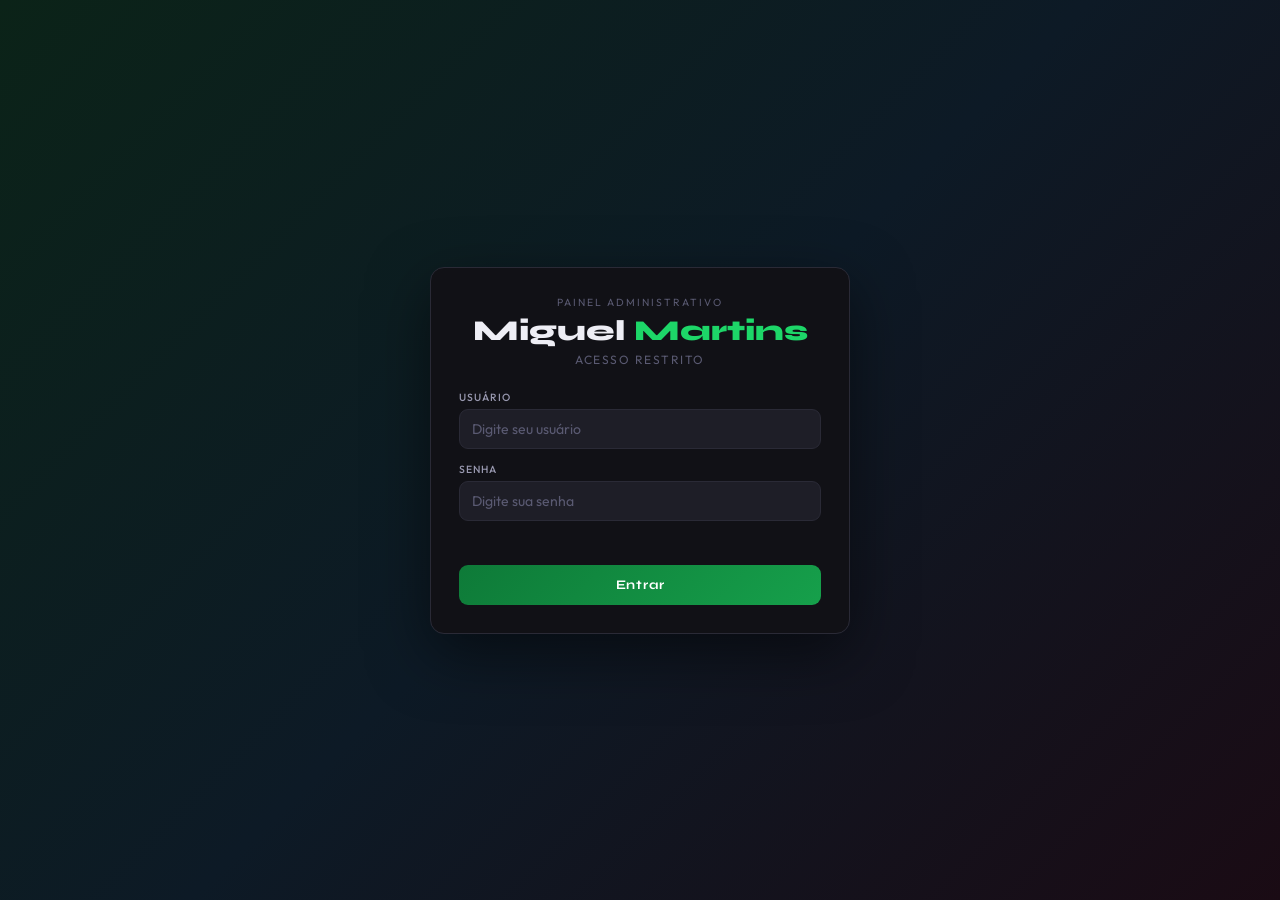
==== commit 64923cc6: "04" ====
--- a/admin.html
+++ b/admin.html
@@ -366,11 +366,11 @@
 
 <!-- ── NAV (mobile: bottom bar / desktop: sidebar) ── -->
 <nav class="bottom-nav">
-  <a class="bn-item" href="index.html"><span class="bn-icon">🏠</span><span class="bn-lbl">Início</span></a>
-  <a class="bn-item" href="pacotes.html"><span class="bn-icon">📦</span><span class="bn-lbl">Pacotes</span></a>
-  <a class="bn-item" href="historico.html"><span class="bn-icon">📚</span><span class="bn-lbl">Histórico</span></a>
-  <a class="bn-item" href="templates.html"><span class="bn-icon">📋</span><span class="bn-lbl">Templates</span></a>
-  <a class="bn-item ativo" href="admin.html"><span class="bn-icon">👤</span><span class="bn-lbl">Painel</span></a>
+  <a class="bn-item" href="index.html"><span class="bn-icon">🏠</span><span class="bn-lbl">INÍCIO</span></a>
+  <a class="bn-item" href="pacotes.html"><span class="bn-icon">📦</span><span class="bn-lbl">PACOTES</span></a>
+  <a class="bn-item" href="historico.html"><span class="bn-icon">📚</span><span class="bn-lbl">HISTÓRICO</span></a>
+  <a class="bn-item" href="templates.html"><span class="bn-icon">📋</span><span class="bn-lbl">TEMPLATES</span></a>
+  <a class="bn-item ativo" href="admin.html"><span class="bn-icon">👤</span><span class="bn-lbl">PAINEL</span></a>
 </nav>
 
 <script src="perfis.js"></script>
--- a/admin.css
+++ b/admin.css
@@ -1,3 +1,54 @@
+:root {
+  --g1: #16a04b; --g2: #0e7a38; --g3: #1dd668;
+  --r1: #9b1c35; --r2: #c0253d; --r3: #ff4466;
+  --bg: #0b0b0f; --bg2: #111116; --bg3: #18181f; --bg4: #1e1e27;
+  --brd: #2a2a36; --brd2: #343444;
+  --tx: #eeeef5; --tx2: #9999b0; --tx3: #5a5a72;
+  --rad: 14px; --rads: 9px;
+}
+*, *::before, *::after { box-sizing: border-box; margin: 0; padding: 0; }
+html { scroll-behavior: smooth; }
+body {
+  font-family: 'Outfit', sans-serif;
+  background: var(--bg);
+  color: var(--tx);
+  min-height: 100vh;
+  padding-bottom: 70px;
+}
+.fg { margin-bottom: 12px; }
+.fg:last-child { margin-bottom: 0; }
+.lbl {
+  display: block; font-size: .65rem; text-transform: uppercase;
+  letter-spacing: 1px; color: var(--tx2); margin-bottom: 5px; font-weight: 500;
+}
+input[type=text], input[type=email], input[type=tel],
+input[type=password], input[type=number], input[type=date],
+input[type=color], select, textarea {
+  width: 100%; padding: 10px 12px; background: var(--bg4);
+  border: 1.5px solid var(--brd); border-radius: var(--rads);
+  color: var(--tx); font-family: 'Outfit', sans-serif;
+  font-size: .88rem; transition: border-color .2s; appearance: none;
+}
+input:focus, select:focus, textarea:focus { outline: none; border-color: var(--g1); }
+input::placeholder, textarea::placeholder { color: var(--tx3); }
+input[type=color] { padding: 4px 8px; height: 40px; cursor: pointer; }
+select {
+  background-image: url("data:image/svg+xml,%3Csvg xmlns='http://www.w3.org/2000/svg' width='12' height='7'%3E%3Cpath d='M1 1l5 5 5-5' stroke='%239999b0' stroke-width='1.8' fill='none' stroke-linecap='round'/%3E%3C/svg%3E");
+  background-repeat: no-repeat; background-position: right 12px center;
+  padding-right: 34px; cursor: pointer;
+}
+textarea { resize: vertical; min-height: 68px; line-height: 1.5; }
+.g2 { display: grid; grid-template-columns: 1fr 1fr; gap: 10px; }
+.btn-main {
+  width: 100%; padding: 12px 16px;
+  background: linear-gradient(135deg, var(--g2), var(--g1));
+  color: #fff; border: none; border-radius: var(--rads);
+  font-family: 'Syne', sans-serif; font-size: .82rem; font-weight: 700;
+  letter-spacing: .8px; cursor: pointer; transition: opacity .18s; margin-top: 4px;
+}
+.btn-main:hover { opacity: .9; }
+.btn-main:disabled { opacity: .5; cursor: not-allowed; }
+
 /* ═══════════════════════════════════════════════════════════════
    ADMIN.CSS — Painel admin + login. Usa vars de base.css
    ═══════════════════════════════════════════════════════════════ */
